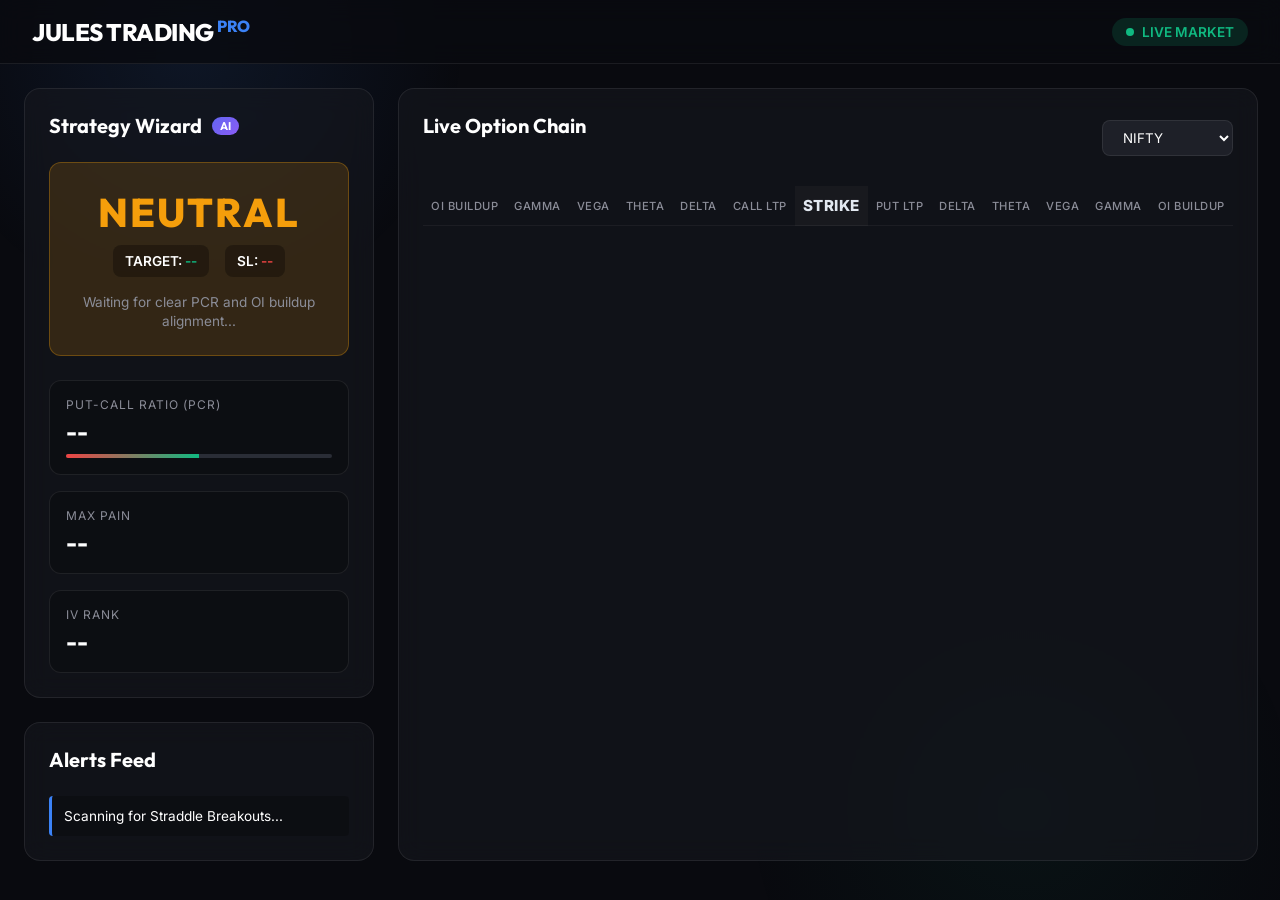
==== frontend/index.html @ 7683541e "Initial commit of JULES-TRADING-2.0 Advanced Option Chain Platform" ====
<!DOCTYPE html>
<html lang="en">
<head>
    <meta charset="UTF-8">
    <meta name="viewport" content="width=device-width, initial-scale=1.0">
    <title>JULES TRADING 2.0 | Option Analytics</title>
    <link href="https://fonts.googleapis.com/css2?family=Inter:wght@400;600;800&family=Outfit:wght@400;700&display=swap" rel="stylesheet">
    <link rel="stylesheet" href="./css/style.css">
</head>
<body>
    <header class="top-nav">
        <div class="logo">JULES TRADING <span>PRO</span></div>
        <div class="market-status">
            <span class="pulse-dot"></span>
            LIVE MARKET
        </div>
    </header>

    <main class="dashboard">
        
        <!-- Strategy Wizard Section -->
        <section class="panel strategy-wizard">
            <h2>Strategy Wizard <span class="badge">AI</span></h2>
            <div id="signal-card" class="signal-card neutral">
                <div class="signal-direction">NEUTRAL</div>
                <div class="signal-details">
                    <div class="target-box">TARGET: <span id="target-val">--</span></div>
                    <div class="sl-box">SL: <span id="sl-val">--</span></div>
                </div>
                <div class="signal-rationale">Waiting for clear PCR and OI buildup alignment...</div>
            </div>
            
            <div class="metrics-grid">
                <div class="metric-box">
                    <span class="label">Put-Call Ratio (PCR)</span>
                    <strong id="pcr-val">--</strong>
                    <div class="gauge-bar"><div class="fill" id="pcr-gauge" style="width: 50%;"></div></div>
                </div>
                <div class="metric-box">
                    <span class="label">Max Pain</span>
                    <strong id="max-pain-val">--</strong>
                </div>
                <div class="metric-box">
                    <span class="label">IV Rank</span>
                    <strong id="iv-rank-val">--</strong>
                </div>
            </div>
        </section>

        <!-- Dynamic Option Chain Table -->
        <section class="panel option-chain">
            <div class="section-header">
                <h2>Live Option Chain</h2>
                <div class="controls">
                    <select id="index-select">
                        <option value="NIFTY">NIFTY</option>
                        <option value="BANKNIFTY">BANKNIFTY</option>
                        <option value="SENSEX">SENSEX</option>
                    </select>
                </div>
            </div>
            
            <div class="table-container">
                <table id="chain-table">
                    <thead>
                        <tr>
                            <!-- CALLS -->
                            <th>OI Buildup</th>
                            <th>Gamma</th>
                            <th>Vega</th>
                            <th>Theta</th>
                            <th>Delta</th>
                            <th>Call LTP</th>
                            <th class="strike-col">STRIKE</th>
                            <!-- PUTS -->
                            <th>Put LTP</th>
                            <th>Delta</th>
                            <th>Theta</th>
                            <th>Vega</th>
                            <th>Gamma</th>
                            <th>OI Buildup</th>
                        </tr>
                    </thead>
                    <tbody id="chain-body">
                        <!-- Rows populated by JS -->
                    </tbody>
                </table>
            </div>
        </section>

        <!-- Straddle Breakout / Alerts -->
        <section class="panel straddle-alerts">
            <h2>Alerts Feed</h2>
            <div class="alert-list" id="alert-list">
                <!-- Alerts populated by JS -->
                <div class="alert-item info">Scanning for Straddle Breakouts...</div>
            </div>
        </section>

    </main>

    <script src="./js/app.js"></script>
</body>
</html>
---- frontend/css/style.css ----
/* JULES-TRADING-2.0 Premium Stylesheet */

:root {
    --bg-dark: #090a0f;
    --panel-bg: rgba(22, 24, 31, 0.6);
    --border-color: rgba(255, 255, 255, 0.08);
    --text-primary: #ffffff;
    --text-muted: #8b8d98;
    --accent-blue: #3b82f6;
    
    --bullish-color: #10b981;
    --bullish-bg: rgba(16, 185, 129, 0.15);
    
    --bearish-color: #ef4444;
    --bearish-bg: rgba(239, 68, 68, 0.15);
    
    --neutral-color: #f59e0b;
    --neutral-bg: rgba(245, 158, 11, 0.15);
    
    --blur-effect: blur(12px);
}

* {
    box-sizing: border-box;
    margin: 0;
    padding: 0;
}

body {
    font-family: 'Inter', sans-serif;
    background-color: var(--bg-dark);
    color: var(--text-primary);
    min-height: 100vh;
    overflow-x: hidden;
}

/* Background Gradients */
body::before {
    content: '';
    position: fixed;
    top: -20%;
    left: -10%;
    width: 50%;
    height: 50%;
    background: radial-gradient(circle, rgba(59, 130, 246, 0.1) 0%, rgba(9, 10, 15, 0) 70%);
    z-index: -1;
}

body::after {
    content: '';
    position: fixed;
    bottom: -20%;
    right: -10%;
    width: 60%;
    height: 60%;
    background: radial-gradient(circle, rgba(16, 185, 129, 0.05) 0%, rgba(9, 10, 15, 0) 60%);
    z-index: -1;
}

/* Navigation */
.top-nav {
    display: flex;
    justify-content: space-between;
    align-items: center;
    padding: 1rem 2rem;
    background: rgba(9, 10, 15, 0.8);
    backdrop-filter: var(--blur-effect);
    border-bottom: 1px solid var(--border-color);
    position: sticky;
    top: 0;
    z-index: 100;
}

.logo {
    font-family: 'Outfit', sans-serif;
    font-weight: 800;
    font-size: 1.5rem;
    letter-spacing: -0.5px;
}

.logo span {
    color: var(--accent-blue);
    font-size: 1rem;
    vertical-align: super;
}

.market-status {
    display: flex;
    align-items: center;
    gap: 8px;
    font-size: 0.85rem;
    font-weight: 600;
    color: var(--bullish-color);
    background: var(--bullish-bg);
    padding: 6px 14px;
    border-radius: 20px;
}

.pulse-dot {
    width: 8px;
    height: 8px;
    background: var(--bullish-color);
    border-radius: 50%;
    animation: pulse 2s infinite;
}

@keyframes pulse {
    0% { box-shadow: 0 0 0 0 rgba(16, 185, 129, 0.4); }
    70% { box-shadow: 0 0 0 6px rgba(16, 185, 129, 0); }
    100% { box-shadow: 0 0 0 0 rgba(16, 185, 129, 0); }
}

/* Layout */
.dashboard {
    display: grid;
    grid-template-columns: 350px 1fr;
    grid-template-rows: auto 1fr;
    gap: 1.5rem;
    padding: 1.5rem;
    max-width: 1800px;
    margin: 0 auto;
}

.panel {
    background: var(--panel-bg);
    border: 1px solid var(--border-color);
    border-radius: 16px;
    padding: 1.5rem;
    backdrop-filter: var(--blur-effect);
    transition: transform 0.2s, box-shadow 0.2s;
}

.panel:hover {
    box-shadow: 0 8px 30px rgba(0,0,0,0.2);
}

.panel h2 {
    font-family: 'Outfit', sans-serif;
    font-size: 1.25rem;
    margin-bottom: 1.5rem;
    display: flex;
    align-items: center;
    gap: 10px;
}

.badge {
    background: linear-gradient(135deg, #6366f1, #8b5cf6);
    color: white;
    font-size: 0.7rem;
    padding: 2px 8px;
    border-radius: 12px;
    font-weight: 700;
}

/* Strategy Wizard */
.strategy-wizard {
    grid-column: 1 / 2;
    grid-row: 1 / 2;
}

.signal-card {
    border-radius: 12px;
    padding: 1.5rem;
    text-align: center;
    margin-bottom: 1.5rem;
    border: 1px solid transparent;
}

.signal-card.buy {
    background: var(--bullish-bg);
    border-color: rgba(16, 185, 129, 0.3);
    box-shadow: 0 0 20px rgba(16, 185, 129, 0.1);
}

.signal-card.buy .signal-direction {
    color: var(--bullish-color);
}

.signal-card.sell {
    background: var(--bearish-bg);
    border-color: rgba(239, 68, 68, 0.3);
    box-shadow: 0 0 20px rgba(239, 68, 68, 0.1);
}

.signal-card.sell .signal-direction {
    color: var(--bearish-color);
}

.signal-card.neutral {
    background: var(--neutral-bg);
    border-color: rgba(245, 158, 11, 0.3);
}

.signal-card.neutral .signal-direction {
    color: var(--neutral-color);
}

.signal-direction {
    font-family: 'Outfit', sans-serif;
    font-size: 2.5rem;
    font-weight: 800;
    margin-bottom: 0.5rem;
    letter-spacing: 2px;
}

.signal-details {
    display: flex;
    justify-content: center;
    gap: 1rem;
    margin-bottom: 1rem;
}

.target-box, .sl-box {
    background: rgba(0,0,0,0.3);
    padding: 8px 12px;
    border-radius: 8px;
    font-size: 0.85rem;
    font-weight: 600;
}

.target-box span { color: var(--bullish-color); }
.sl-box span { color: var(--bearish-color); }

.signal-rationale {
    font-size: 0.85rem;
    color: var(--text-muted);
    line-height: 1.4;
}

/* Metrics Grid */
.metrics-grid {
    display: grid;
    grid-template-columns: 1fr;
    gap: 1rem;
}

.metric-box {
    background: rgba(0,0,0,0.2);
    border: 1px solid var(--border-color);
    padding: 1rem;
    border-radius: 12px;
    display: flex;
    flex-direction: column;
}

.metric-box .label {
    font-size: 0.75rem;
    color: var(--text-muted);
    text-transform: uppercase;
    letter-spacing: 1px;
    margin-bottom: 4px;
}

.metric-box strong {
    font-size: 1.5rem;
    font-family: 'Outfit', sans-serif;
}

.gauge-bar {
    width: 100%;
    height: 4px;
    background: #2a2d36;
    border-radius: 2px;
    margin-top: 8px;
    overflow: hidden;
}

.gauge-bar .fill {
    height: 100%;
    background: linear-gradient(90deg, var(--bearish-color), var(--bullish-color));
    transition: width 0.5s ease;
}

/* Option Chain */
.option-chain {
    grid-column: 2 / 3;
    grid-row: 1 / 3;
    display: flex;
    flex-direction: column;
}

.section-header {
    display: flex;
    justify-content: space-between;
    align-items: center;
    margin-bottom: 1.5rem;
}

select {
    background: #1e2028;
    color: white;
    border: 1px solid var(--border-color);
    padding: 8px 16px;
    border-radius: 8px;
    font-family: 'Inter', sans-serif;
    outline: none;
    cursor: pointer;
}

.table-container {
    overflow-x: auto;
    flex: 1;
}

table {
    width: 100%;
    border-collapse: collapse;
    font-size: 0.85rem;
    text-align: right;
}

th, td {
    padding: 10px 8px;
    border-bottom: 1px solid rgba(255,255,255,0.05);
}

th {
    color: var(--text-muted);
    font-weight: 500;
    text-transform: uppercase;
    font-size: 0.7rem;
    letter-spacing: 0.5px;
    white-space: nowrap;
}

.strike-col {
    text-align: center;
    font-weight: 800;
    font-size: 0.95rem;
    background: rgba(255,255,255,0.03);
    color: #e2e8f0;
}

tbody tr:hover {
    background: rgba(255,255,255,0.02);
}

.itm-call { background: rgba(59, 130, 246, 0.05); }
.itm-put { background: rgba(16, 185, 129, 0.05); }

.text-bullish { color: var(--bullish-color) !important; }
.text-bearish { color: var(--bearish-color) !important; }

/* Alerts */
.straddle-alerts {
    grid-column: 1 / 2;
    grid-row: 2 / 3;
}

.alert-list {
    display: flex;
    flex-direction: column;
    gap: 10px;
    max-height: 300px;
    overflow-y: auto;
}

.alert-item {
    background: rgba(0,0,0,0.2);
    border-left: 3px solid var(--accent-blue);
    padding: 12px;
    border-radius: 4px;
    font-size: 0.85rem;
    animation: slideIn 0.3s ease;
}

@keyframes slideIn {
    from { opacity: 0; transform: translateX(-10px); }
    to { opacity: 1; transform: translateX(0); }
}

/* Responsive */
@media (max-width: 1024px) {
    .dashboard {
        grid-template-columns: 1fr;
    }
    
    .strategy-wizard, .straddle-alerts {
        grid-column: 1 / 2;
    }
    
    .option-chain {
        grid-column: 1 / 2;
        grid-row: auto;
    }
}
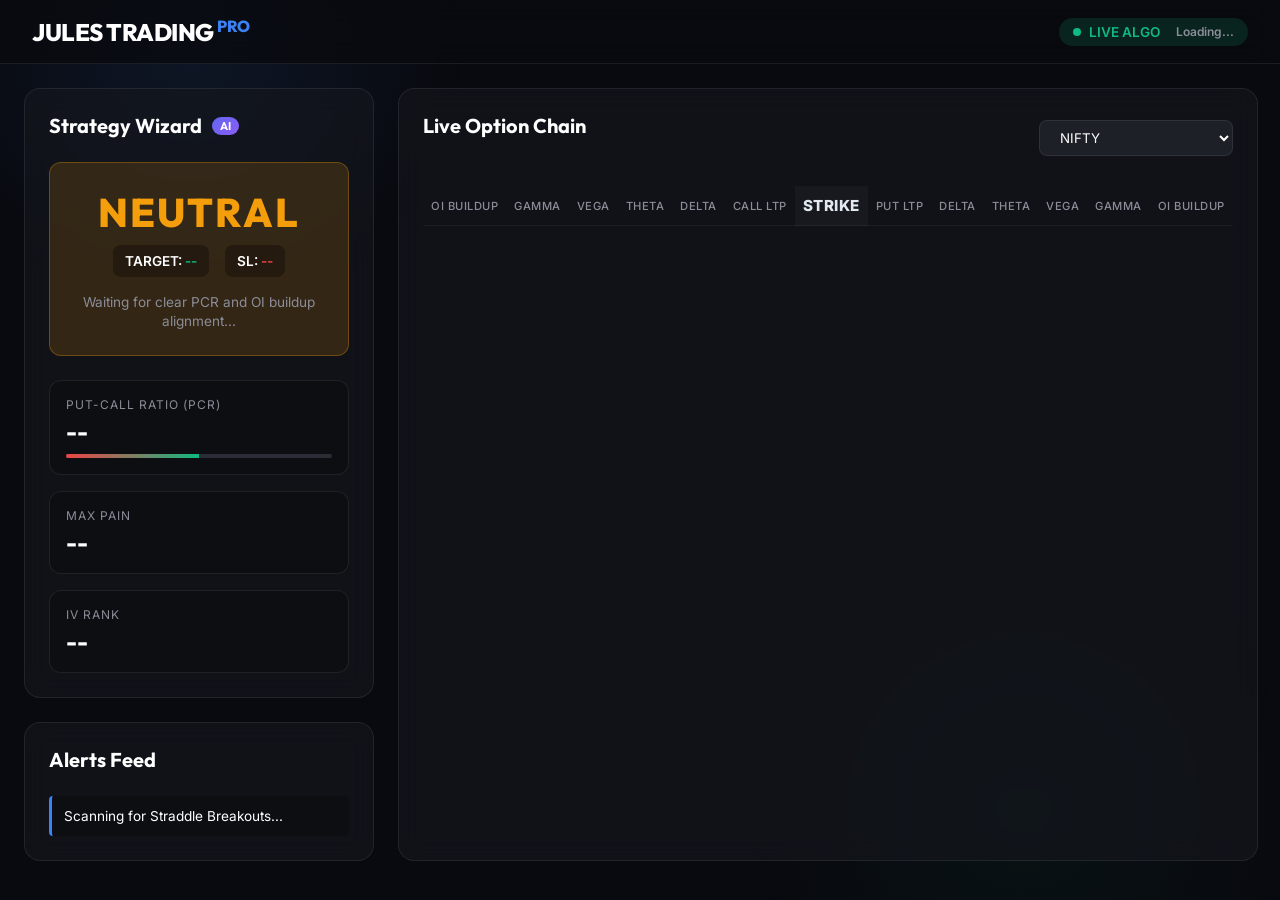
==== commit d49f30e3: "Add commodities and timestamps to dashboard" ====
--- a/frontend/index.html
+++ b/frontend/index.html
@@ -12,7 +12,7 @@
         <div class="logo">JULES TRADING <span>PRO</span></div>
         <div class="market-status">
             <span class="pulse-dot"></span>
-            LIVE MARKET
+            LIVE ALGO <span style="margin-left:8px; color:var(--text-muted); font-size:0.75rem;" id="last-updated">Loading...</span>
         </div>
     </header>
 
@@ -56,6 +56,8 @@
                         <option value="NIFTY">NIFTY</option>
                         <option value="BANKNIFTY">BANKNIFTY</option>
                         <option value="SENSEX">SENSEX</option>
+                        <option value="CRUDEOIL">CRUDE OIL (MCX)</option>
+                        <option value="NATGAS">NATURAL GAS (MCX)</option>
                     </select>
                 </div>
             </div>
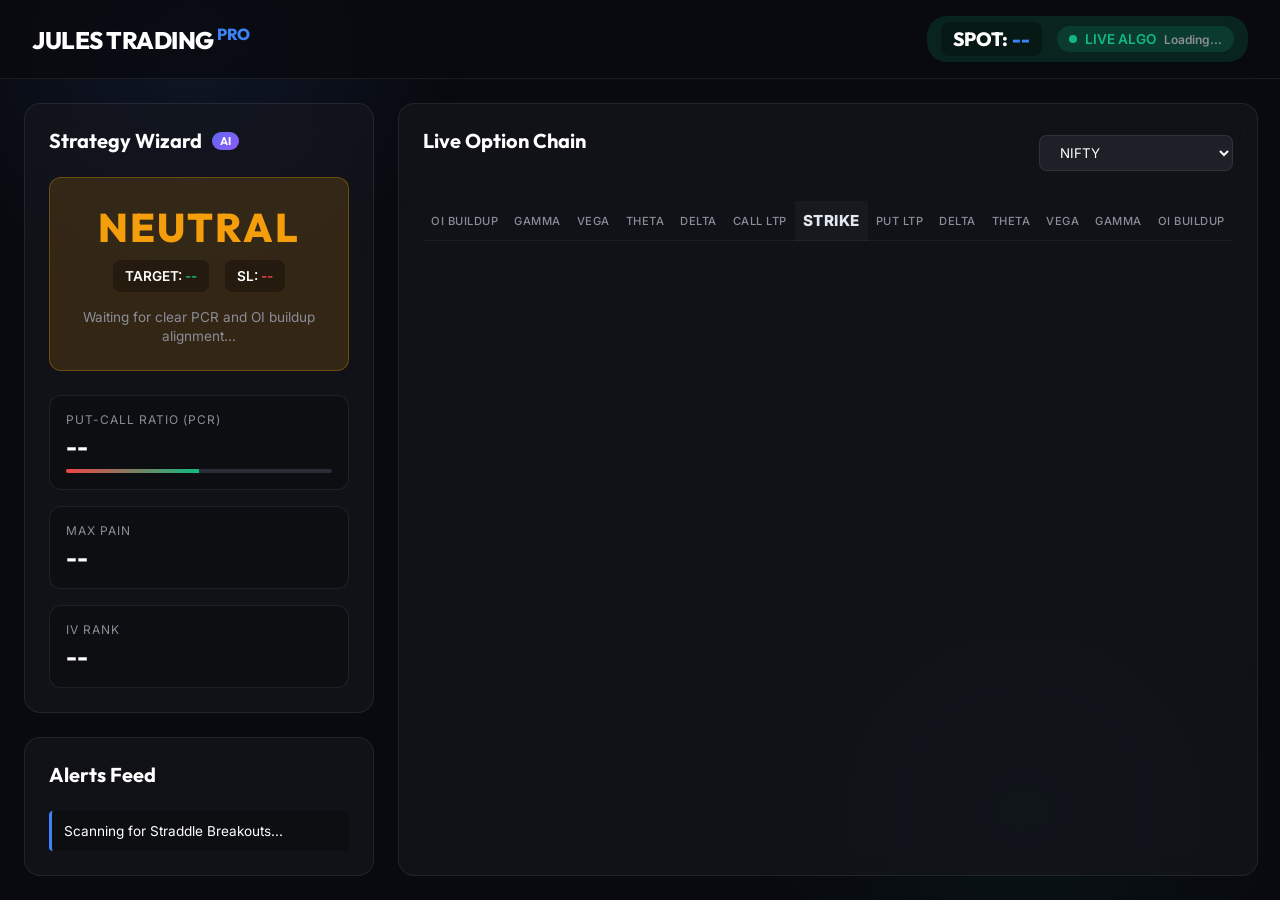
==== commit e1cac9ec: "Add prominent Spot Price Display to layout header" ====
--- a/frontend/index.html
+++ b/frontend/index.html
@@ -10,9 +10,15 @@
 <body>
     <header class="top-nav">
         <div class="logo">JULES TRADING <span>PRO</span></div>
-        <div class="market-status">
-            <span class="pulse-dot"></span>
-            LIVE ALGO <span style="margin-left:8px; color:var(--text-muted); font-size:0.75rem;" id="last-updated">Loading...</span>
+        <div class="market-status" style="display:flex; gap: 15px; align-items:center;">
+            <div class="spot-ticker" style="font-family: 'Outfit', sans-serif; font-size: 1.2rem; font-weight: 800; color: #fff; background: rgba(0,0,0,0.3); padding: 5px 12px; border-radius: 8px;">
+                SPOT: <span id="spot-price-display" style="color: var(--accent-blue);">--</span>
+            </div>
+            <div style="display:flex; align-items:center; gap:8px; background: var(--bullish-bg); padding: 5px 12px; border-radius: 20px;">
+                <span class="pulse-dot"></span>
+                <span style="color: var(--bullish-color); font-weight: 600; font-size: 0.85rem;">LIVE ALGO</span>
+                <span style="color:var(--text-muted); font-size:0.75rem;" id="last-updated">Loading...</span>
+            </div>
         </div>
     </header>
 
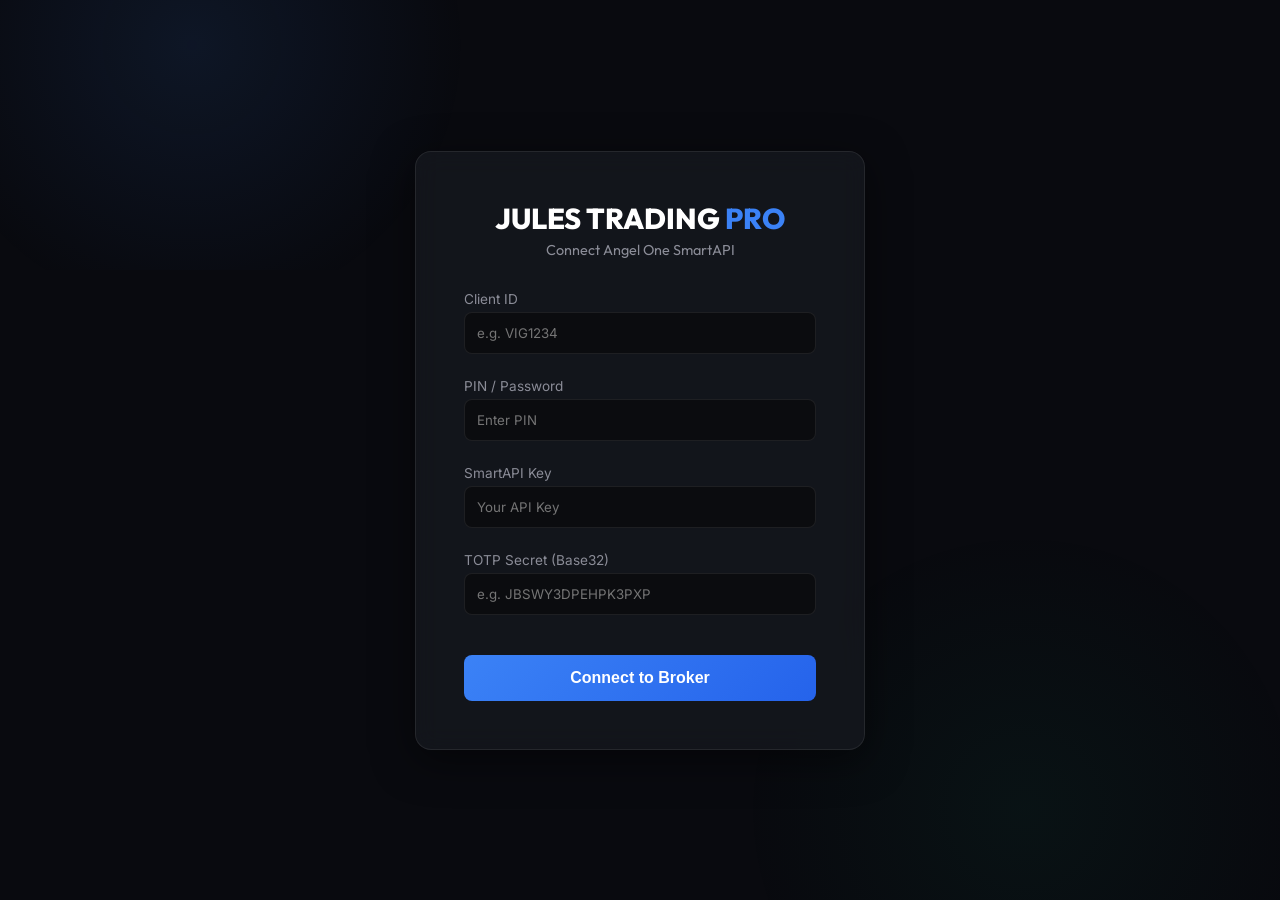
==== commit e506369f: "Implement True Live Angel One Market Spot Engine and Expiry UI" ====
--- a/frontend/index.html
+++ b/frontend/index.html
@@ -11,8 +11,10 @@
     <header class="top-nav">
         <div class="logo">JULES TRADING <span>PRO</span></div>
         <div class="market-status" style="display:flex; gap: 15px; align-items:center;">
-            <div class="spot-ticker" style="font-family: 'Outfit', sans-serif; font-size: 1.2rem; font-weight: 800; color: #fff; background: rgba(0,0,0,0.3); padding: 5px 12px; border-radius: 8px;">
-                SPOT: <span id="spot-price-display" style="color: var(--accent-blue);">--</span>
+            <div class="spot-ticker" style="font-family: 'Outfit', sans-serif; font-size: 1.2rem; font-weight: 800; color: #fff; background: rgba(0,0,0,0.3); padding: 5px 12px; border-radius: 8px; display:flex; gap:10px;">
+                <span>SPOT: <span id="spot-price-display" style="color: var(--accent-blue);">--</span></span>
+                <span style="color:var(--border-color)">|</span>
+                <span style="font-size: 1rem; padding-top:2px;">EXP: <span id="expiry-display" style="color: var(--bearish-color);">--</span></span>
             </div>
             <div style="display:flex; align-items:center; gap:8px; background: var(--bullish-bg); padding: 5px 12px; border-radius: 20px;">
                 <span class="pulse-dot"></span>
